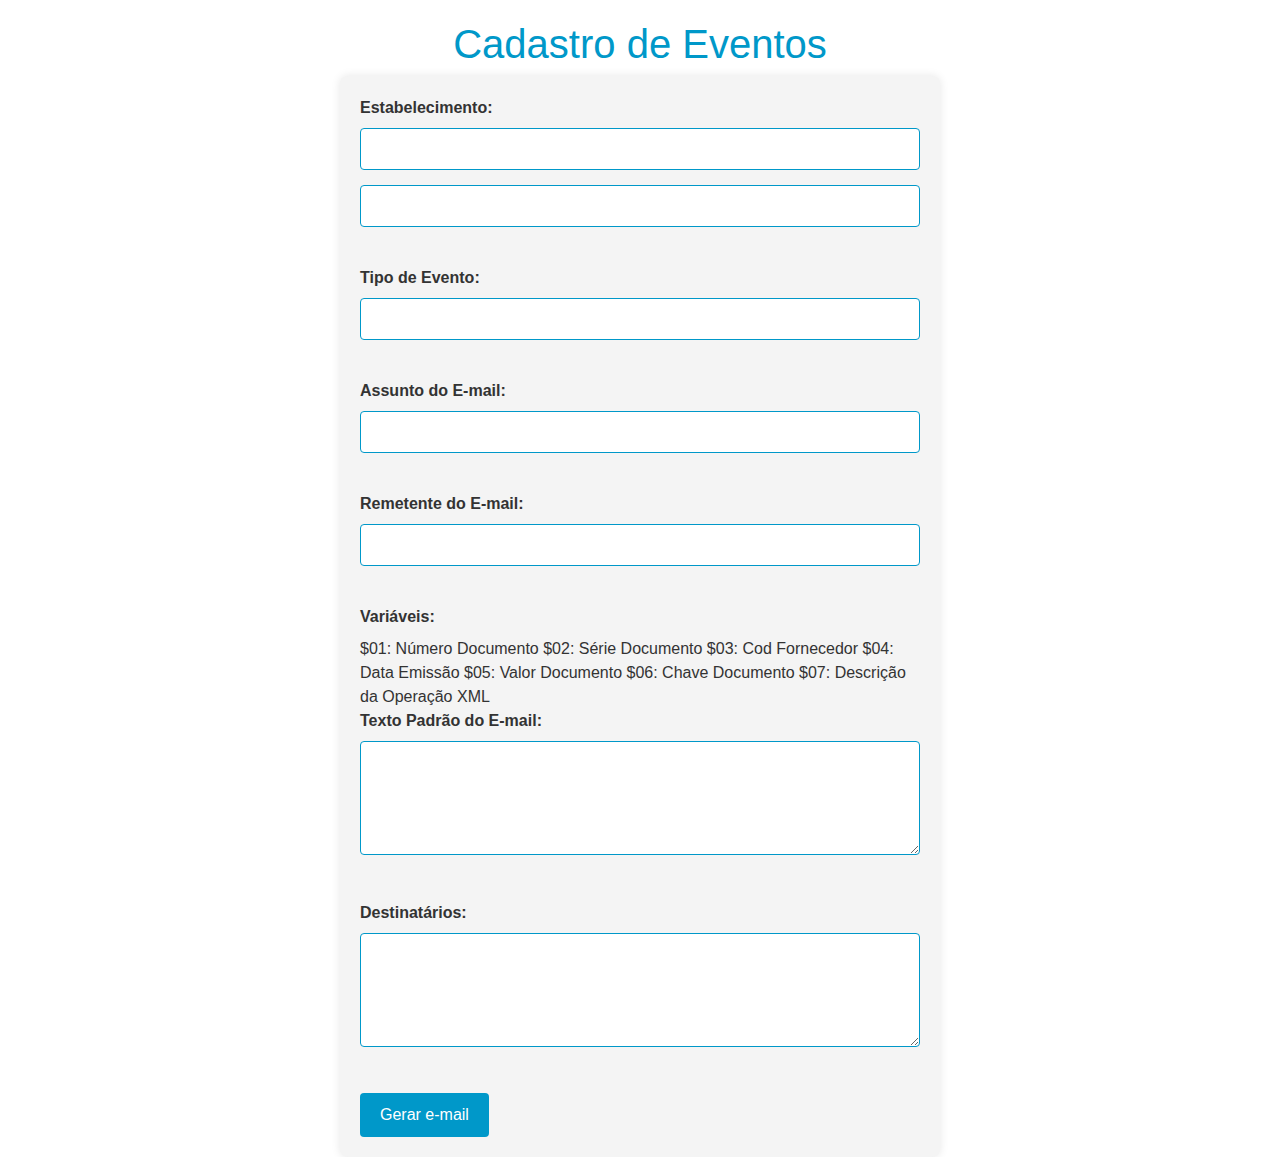
==== menu/CadastroEventosXML/cadastroEventos.html @ 50f12d1c "Atualização do preojeto" ====
<!DOCTYPE html>
<html lang="pt-BR">
  <head>
    <meta charset="UTF-8" />
    <meta name="viewport" content="width=device-width, initial-scale=1.0" />
    <title>Formulário de Evento</title>
    <link
      rel="stylesheet"
      href="https://stackpath.bootstrapcdn.com/bootstrap/4.5.2/css/bootstrap.min.css"
    />
    <link
      href="https://cdn.jsdelivr.net/npm/bootstrap-icons/font/bootstrap-icons.css"
      rel="stylesheet"
    />
    <link rel="stylesheet" href="styleCadastroEventos.css" />
  </head>
  <body>
    <h1>Cadastro de Eventos</h1>

    <form id="eventoForm">
      <label for="estabelecimento">Estabelecimento:</label>
      <input type="text" id="estabelecimento" name="estabelecimento" required />
      <input
        type="text"
        id="estabelecimento"
        name="estabelecimento"
        required
      /><br /><br />

      <label for="tipoEvento">Tipo de Evento:</label>
      <input
        type="text"
        id="tipoEvento"
        name="tipoEvento"
        required
      /><br /><br />

      <label for="assuntoEmail">Assunto do E-mail:</label>
      <input
        type="text"
        id="assuntoEmail"
        name="assuntoEmail"
        required
      /><br /><br />

      <label for="remetenteEmail">Remetente do E-mail:</label>
      <input
        type="email"
        id="remetenteEmail"
        name="remetenteEmail"
        required
      /><br /><br />

      <label>Variáveis:</label><br />
      $01: Número Documento <span id="var01"></span> $02: Série Documento
      <span id="var02"></span> $03: Cod Fornecedor <span id="var03"></span> $04:
      Data Emissão <span id="var04"></span> $05: Valor Documento
      <span id="var05"></span> $06: Chave Documento
      <span id="var06"></span> $07: Descrição da Operação XML
      <span id="var07"></span><br />

      <label for="textoPadraoEmail">Texto Padrão do E-mail:</label><br />
      <textarea
        id="textoPadraoEmail"
        name="textoPadraoEmail"
        rows="4"
        cols="50"
        required
      ></textarea
      ><br /><br />

      <label for="destinatarios">Destinatários:</label><br />
      <textarea
        id="textoPadraoEmail"
        name="textoPadraoEmail"
        rows="4"
        cols="50"
        required
      ></textarea
      ><br /><br />

      <input type="submit" value="Gerar e-mail" />
    </form>

    <script>
      document
        .getElementById("eventoForm")
        .addEventListener("submit", function (event) {
          event.preventDefault();

          // Coletar os valores do formulário
          var estabelecimento =
            document.getElementById("estabelecimento").value;
          var tipoEvento = document.getElementById("tipoEvento").value;
          var assuntoEmail = document.getElementById("assuntoEmail").value;
          var remetenteEmail = document.getElementById("remetenteEmail").value;
          var textoPadraoEmail =
            document.getElementById("textoPadraoEmail").value;

          // Gerar o conteúdo do e-mail HTML
          var emailHTML = `
            <html>
            <head>
                <title>${assuntoEmail}</title>
            </head>
            <body>
                <h2>${tipoEvento} no ${estabelecimento}</h2>
                <p>${textoPadraoEmail}</p>
                <p>Atenciosamente,<br>${remetenteEmail}</p>
            </body>
            </html>
        `;

          // Abrir um cliente de e-mail com o conteúdo gerado
          var emailWindow = window.open(
            "mailto:?subject=" +
              encodeURIComponent(assuntoEmail) +
              "&body=" +
              encodeURIComponent(emailHTML),
            "_blank"
          );
        });
    </script>
    <script src="scriptCadastroEventos.js"></script>
    <script src="https://stackpath.bootstrapcdn.com/bootstrap/4.5.2/js/bootstrap.min.js"></script>
  </body>
</html>
---- menu/CadastroEventosXML/styleCadastroEventos.css ----
body {
  font-family: Arial, sans-serif;
  background-color: #fff;
  color: #333;
  margin: 0;
  padding: 0;
}

h1 {
  text-align: center;
  margin-top: 20px;
  color: #0098c9;
}

form {
  max-width: 600px;
  margin: 0 auto;
  background: #f4f4f4;
  padding: 20px;
  border-radius: 8px;
  box-shadow: 0 0 10px rgba(0, 0, 0, 0.1);
}

label {
  font-weight: bold;
}

input[type="text"],
input[type="email"],
textarea {
  width: 100%;
  padding: 8px;
  margin-bottom: 15px;
  border: 1px solid #0098c9;
  border-radius: 4px;
  box-sizing: border-box;
  background-color: #fff;
  color: #333;
}

input[type="submit"] {
  background-color: #0098c9;
  color: #fff;
  padding: 10px 20px;
  border: none;
  border-radius: 4px;
  cursor: pointer;
  font-size: 16px;
}

input[type="submit"]:hover {
  background-color: #007a9b;
}

@media screen and (max-width: 600px) {
  form {
    width: 90%;
  }
}
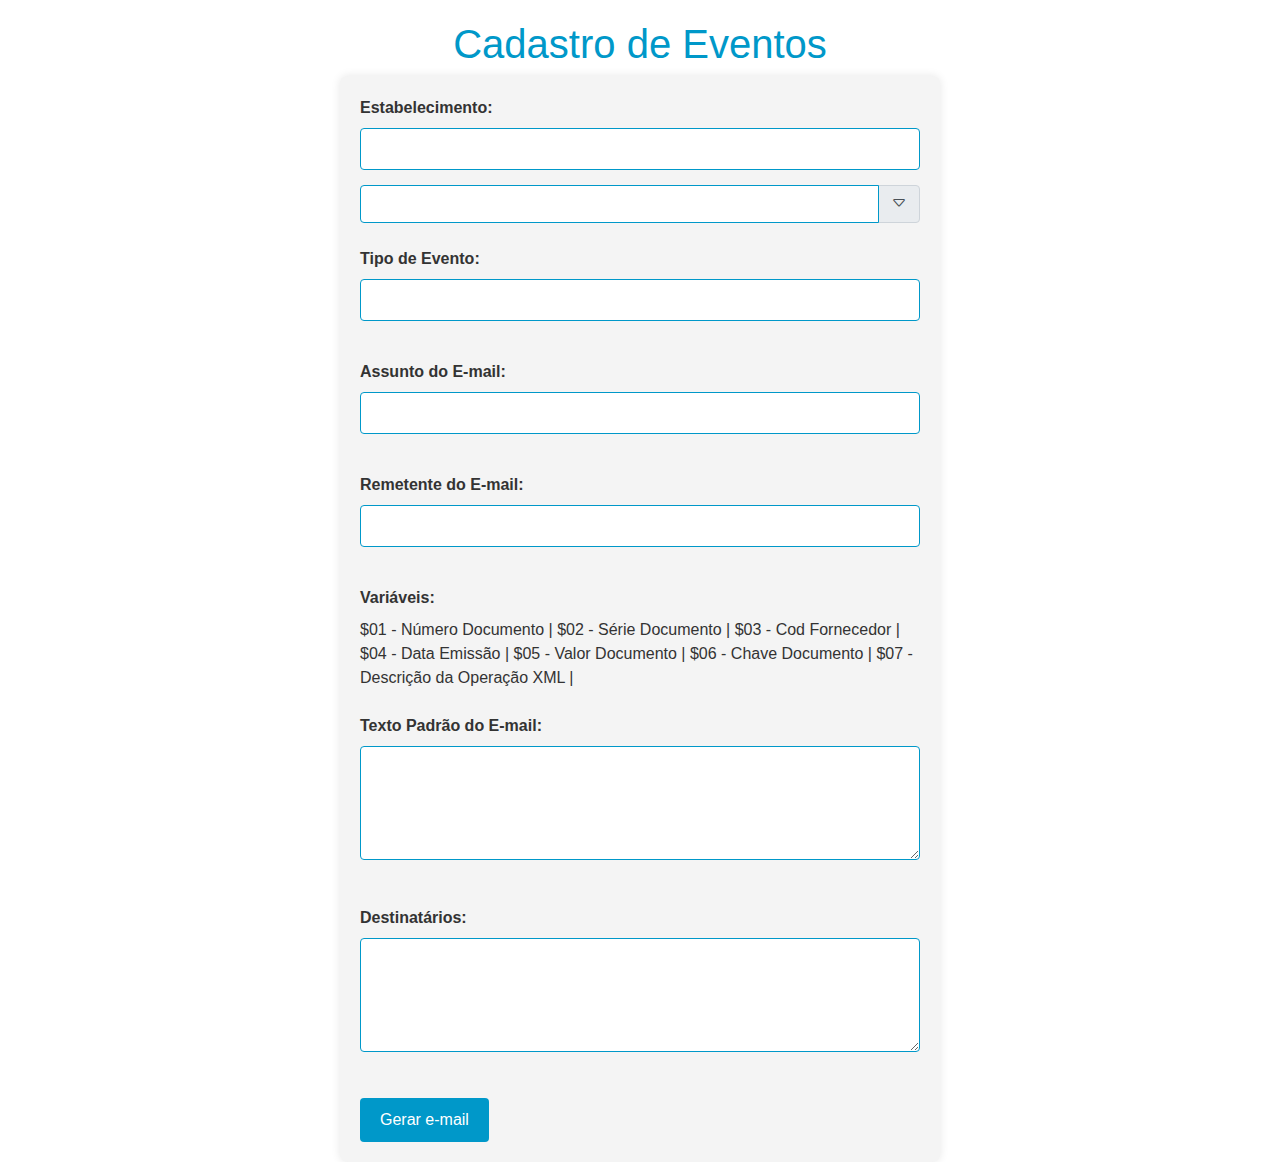
==== commit de68d4a4: "Atualizações no projeto" ====
--- a/menu/CadastroEventosXML/cadastroEventos.html
+++ b/menu/CadastroEventosXML/cadastroEventos.html
@@ -20,12 +20,19 @@
     <form id="eventoForm">
       <label for="estabelecimento">Estabelecimento:</label>
       <input type="text" id="estabelecimento" name="estabelecimento" required />
-      <input
-        type="text"
-        id="estabelecimento"
-        name="estabelecimento"
-        required
-      /><br /><br />
+      <div class="input-group">
+        <input
+          type="text"
+          class="form-control"
+          id="estabelecimento"
+          name="estabelecimento"
+          required
+        />
+        <div class="input-group-append">
+          <span class="input-group-text"><i class="bi bi-caret-down"></i></span>
+        </div>
+      </div>
+      <br />
 
       <label for="tipoEvento">Tipo de Evento:</label>
       <input
@@ -51,13 +58,15 @@
         required
       /><br /><br />
 
-      <label>Variáveis:</label><br />
-      $01: Número Documento <span id="var01"></span> $02: Série Documento
-      <span id="var02"></span> $03: Cod Fornecedor <span id="var03"></span> $04:
-      Data Emissão <span id="var04"></span> $05: Valor Documento
-      <span id="var05"></span> $06: Chave Documento
-      <span id="var06"></span> $07: Descrição da Operação XML
-      <span id="var07"></span><br />
+      <div id="variables">
+        <label>Variáveis:</label><br />
+        $01 - Número Documento |<span id="var01"></span> $02 - Série Documento |
+        <span id="var02"></span> $03 - Cod Fornecedor |
+        <span id="var03"></span> $04 - Data Emissão |<span id="var04"></span>
+        $05 - Valor Documento |<span id="var05"></span> $06 - Chave Documento |
+        <span id="var06"></span> $07 - Descrição da Operação XML |
+        <span id="var07"></span><br /><br />
+      </div>
 
       <label for="textoPadraoEmail">Texto Padrão do E-mail:</label><br />
       <textarea
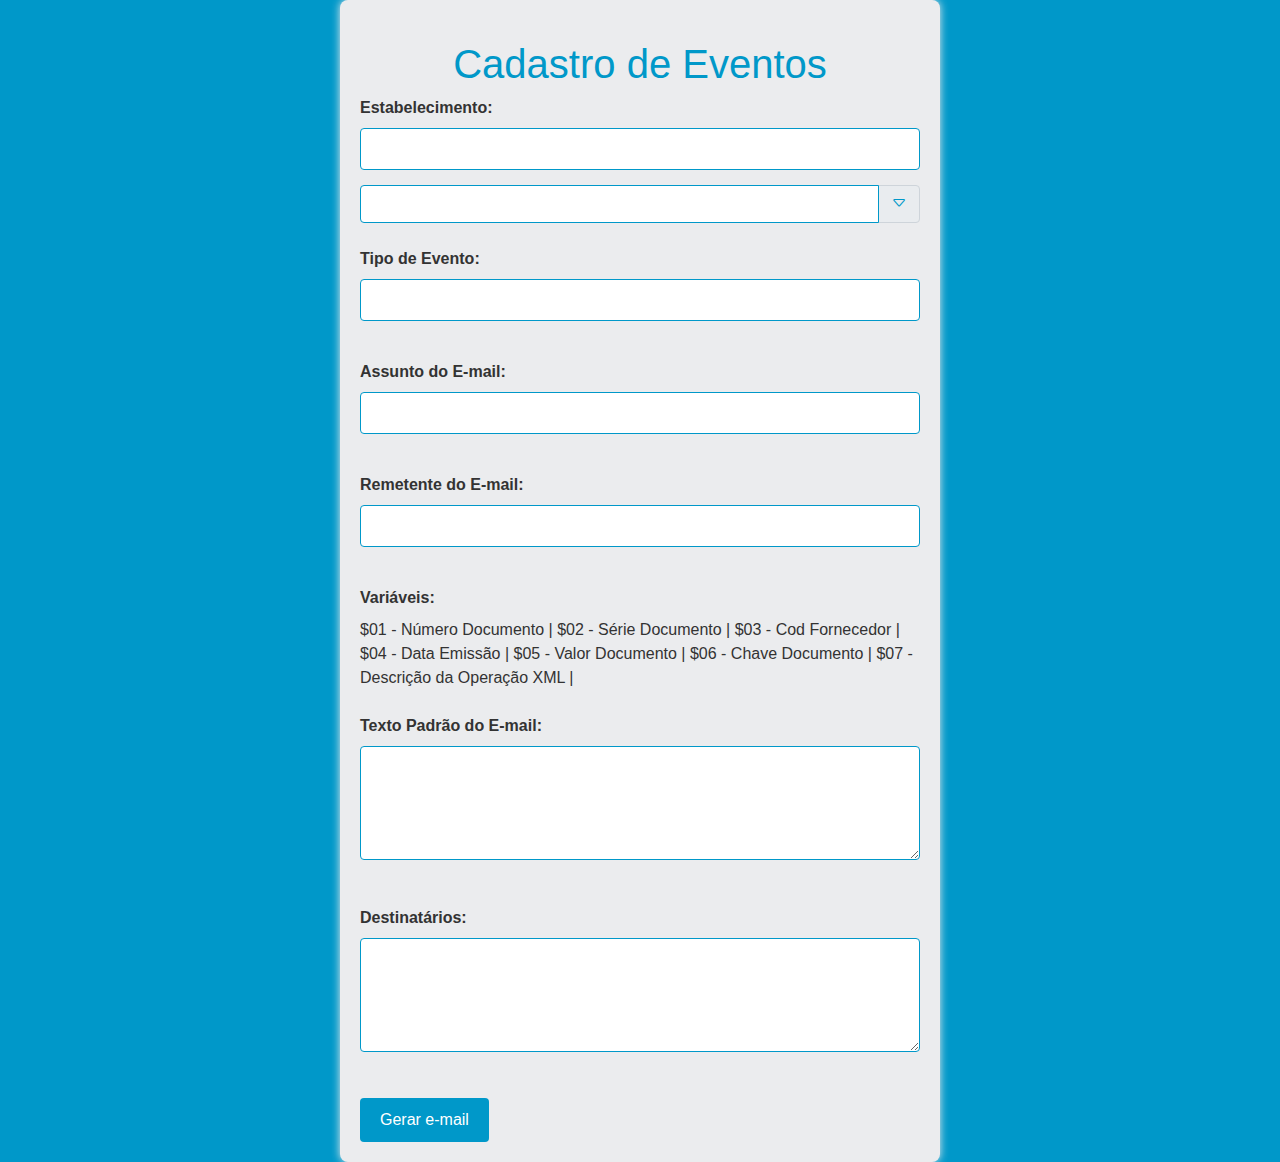
==== commit 07cae3fe: "Atualização" ====
--- a/menu/CadastroEventosXML/cadastroEventos.html
+++ b/menu/CadastroEventosXML/cadastroEventos.html
@@ -13,11 +13,11 @@
       rel="stylesheet"
     />
     <link rel="stylesheet" href="styleCadastroEventos.css" />
+    <link rel="icon" href="../../images/favicon_conti.jpg" />
   </head>
   <body>
-    <h1>Cadastro de Eventos</h1>
-
     <form id="eventoForm">
+      <h1>Cadastro de Eventos</h1>
       <label for="estabelecimento">Estabelecimento:</label>
       <input type="text" id="estabelecimento" name="estabelecimento" required />
       <div class="input-group">
--- a/menu/CadastroEventosXML/styleCadastroEventos.css
+++ b/menu/CadastroEventosXML/styleCadastroEventos.css
@@ -1,6 +1,6 @@
 body {
   font-family: Arial, sans-serif;
-  background-color: #fff;
+  background-color: #0098c9;
   color: #333;
   margin: 0;
   padding: 0;
@@ -15,10 +15,13 @@
 form {
   max-width: 600px;
   margin: 0 auto;
-  background: #f4f4f4;
+  background: #ebecee;
   padding: 20px;
   border-radius: 8px;
-  box-shadow: 0 0 10px rgba(0, 0, 0, 0.1);
+  box-shadow: 0 0 8px #ebecee;
+}
+.bi-caret-down {
+  color: #0098c9;
 }
 
 label {
